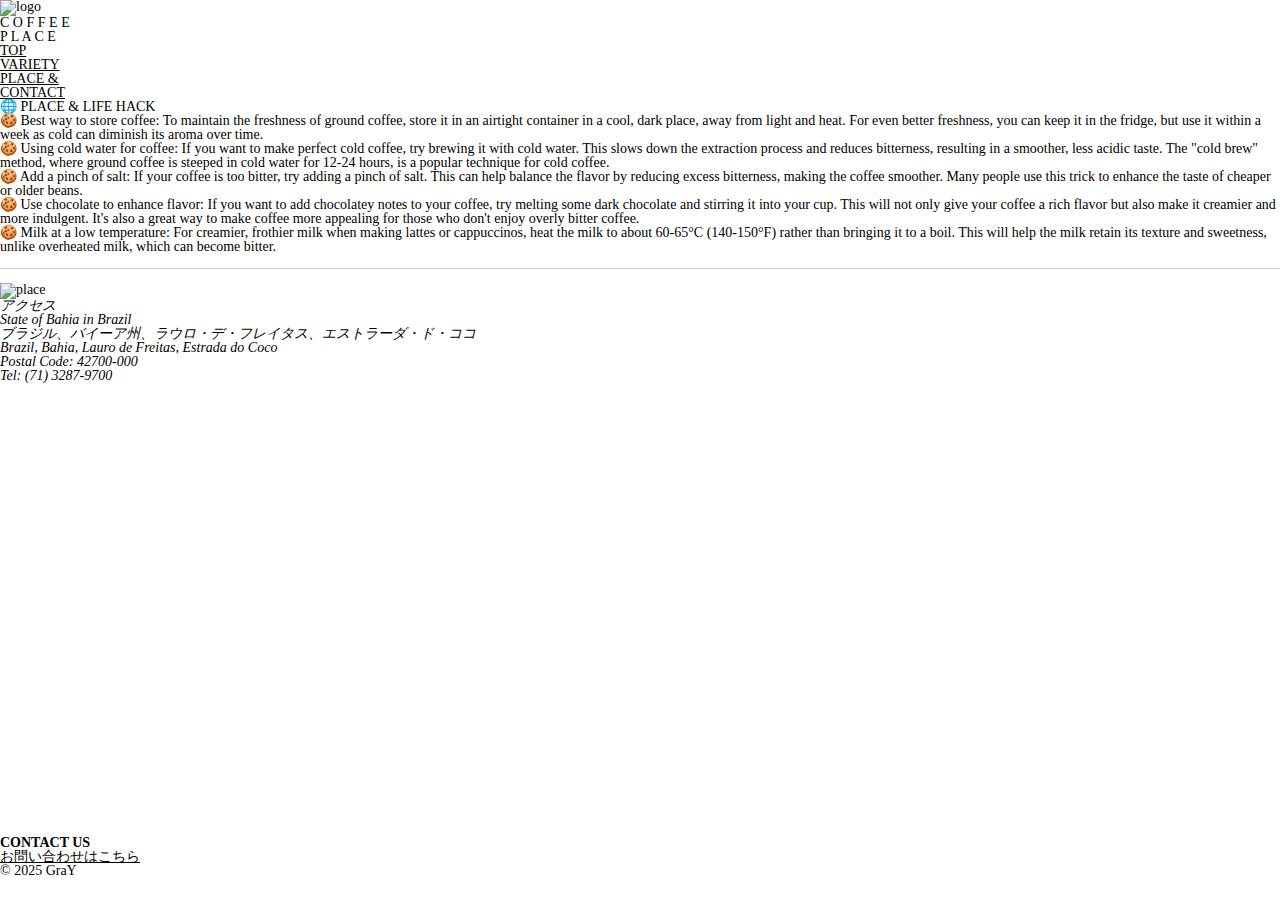
==== coffee_place.html @ 56a6056a "coffee_place.html" ====
<!DOCTYPE html>
<html lang="en-JP">
  <head>
    <title>COFFEE PLACE</title>
    <meta charset="UTF-8">
    <meta http-equiv="X-UA-Compatible" content="IE=edge">
    <meta name="viewport" content="width=device-width, user-scalable=yes, initial-scale=1.0">
    <link rel="shortcut icon" href="img/common/coffee_icon.svg">
    <link rel="stylesheet" href="coffee_reset.css">
    <link rel="stylesheet" href="coffee_common.css">
    <link rel="stylesheet" href="coffee_place.css">
  </head>
  <body>
    <header class="header header-place">
      <div class="logo"><img src="img/common/coffee_logo.svg" alt="logo"></div>
      <div class="catch-copy">
        <span class="letter">C</span>
        <span class="letter lower">O</span>
        <span class="letter">F</span>
        <span class="letter lower">F</span>
        <span class="letter">E</span>
        <span class="letter lower">E</span>
        <div class="catch-copy-space">
          <span class="letter">P</span>
          <span class="letter lower">L</span>
          <span class="letter">A</span>
          <span class="letter lower">C</span>
          <span class="letter">E</span>
        </div>
      </div>
    </header>
    <nav class="globalnav">
      <ul class="globalnav-list">
        <li><a href="coffee.html">TOP</a></li>
        <li><a href="coffee_variety.html">VARIETY</a></li>
        <li><a href="coffee_place.html" class="active">PLACE &</a></li>
        <li><a href="coffee_contact.html">CONTACT</a></li>
      </ul>
    </nav>
    <main class="main">
      <div class="wrapper">
        <section class="section-place">
          <div class="lead">
            <div class="lead-welcome-head">&#127760; PLACE & LIFE HACK</div>
            <div class="lead-welcome lh-space">&#127850; <span class="lead-lh">Best way to store coffee:</span> To maintain the freshness of ground coffee, store it in an airtight container in a cool, dark place, away from light and heat. For even better freshness, you can keep it in the fridge, but use it within a week as cold can diminish its aroma over time.</div>
            <div class="lead-welcome lh-space">&#127850; <span class="lead-lh">Using cold water for coffee:</span> If you want to make perfect cold coffee, try brewing it with cold water. This slows down the extraction process and reduces bitterness, resulting in a smoother, less acidic taste. The "cold brew" method, where ground coffee is steeped in cold water for 12-24 hours, is a popular technique for cold coffee.</div>
            <div class="lead-welcome lh-space">&#127850; <span class="lead-lh">Add a pinch of salt:</span> If your coffee is too bitter, try adding a pinch of salt. This can help balance the flavor by reducing excess bitterness, making the coffee smoother. Many people use this trick to enhance the taste of cheaper or older beans.</div>
            <div class="lead-welcome lh-space">&#127850; <span class="lead-lh">Use chocolate to enhance flavor:</span> If you want to add chocolatey notes to your coffee, try melting some dark chocolate and stirring it into your cup. This will not only give your coffee a rich flavor but also make it creamier and more indulgent. It's also a great way to make coffee more appealing for those who don't enjoy overly bitter coffee.</div>
            <div class="lead-welcome lh-space">&#127850; <span class="lead-lh">Milk at a low temperature:</span> For creamier, frothier milk when making lattes or cappuccinos, heat the milk to about 60-65°C (140-150°F) rather than bringing it to a boil. This will help the milk retain its texture and sweetness, unlike overheated milk, which can become bitter.</div>
          </div>

          <hr class="hr-between">

          <div class="place-block">
            <div class="place-img"><img src="img/place/img_place.jpg" alt="place"></div>
            <address class="address">
              <dl>
                <dt>アクセス</dt>
                <dd class="access-desc">
                  <div class="place-name">State of Bahia in Brazil</div>
                  <div class="address">
                    <div class="address-text">
                      ブラジル、バイーア州、ラウロ・デ・フレイタス、エストラーダ・ド・ココ<br>
                      Brazil, Bahia, Lauro de Freitas, Estrada do Coco
                    </div>
                    <div class="address-contact">
                      Postal Code: 42700-000<br>
                      Tel: (71) 3287-9700
                    </div>
                  </div>
                </dd>
              </dl>
            </address>
          </div>
          <div class="map">
            <iframe src="https://www.google.com/maps/embed?pb=!1m18!1m12!1m3!1d7949537.596659195!2d-47.26229009295056!3d-13.374499827151633!2m3!1f0!2f0!3f0!3m2!1i1024!2i768!4f13.1!3m3!1m2!1s0x716037ca23ca5b3%3A0x7e926f5fb491ed05!2z0JHQsNC40Y8sINCR0YDQsNC30LjQu9C40Y8!5e0!3m2!1sru!2sjp!4v1706075811372!5m2!1sru!2sjp" width="600" height="450" style="border:0;" allowfullscreen="" loading="lazy" referrerpolicy="no-referrer-when-downgrade"></iframe>
          </div>
        </section>
        <section>
          <h2 class="heading02"><span>CONTACT US</span></h2>
          <a href="coffee_contact.html" class="btn">お問い合わせはこちら</a>
        </section>
      </div>      
    </main>
    <footer class="footer">
      <div class="copy">&copy; 2025 GraY</div>
    </footer>
  </body>
</html>
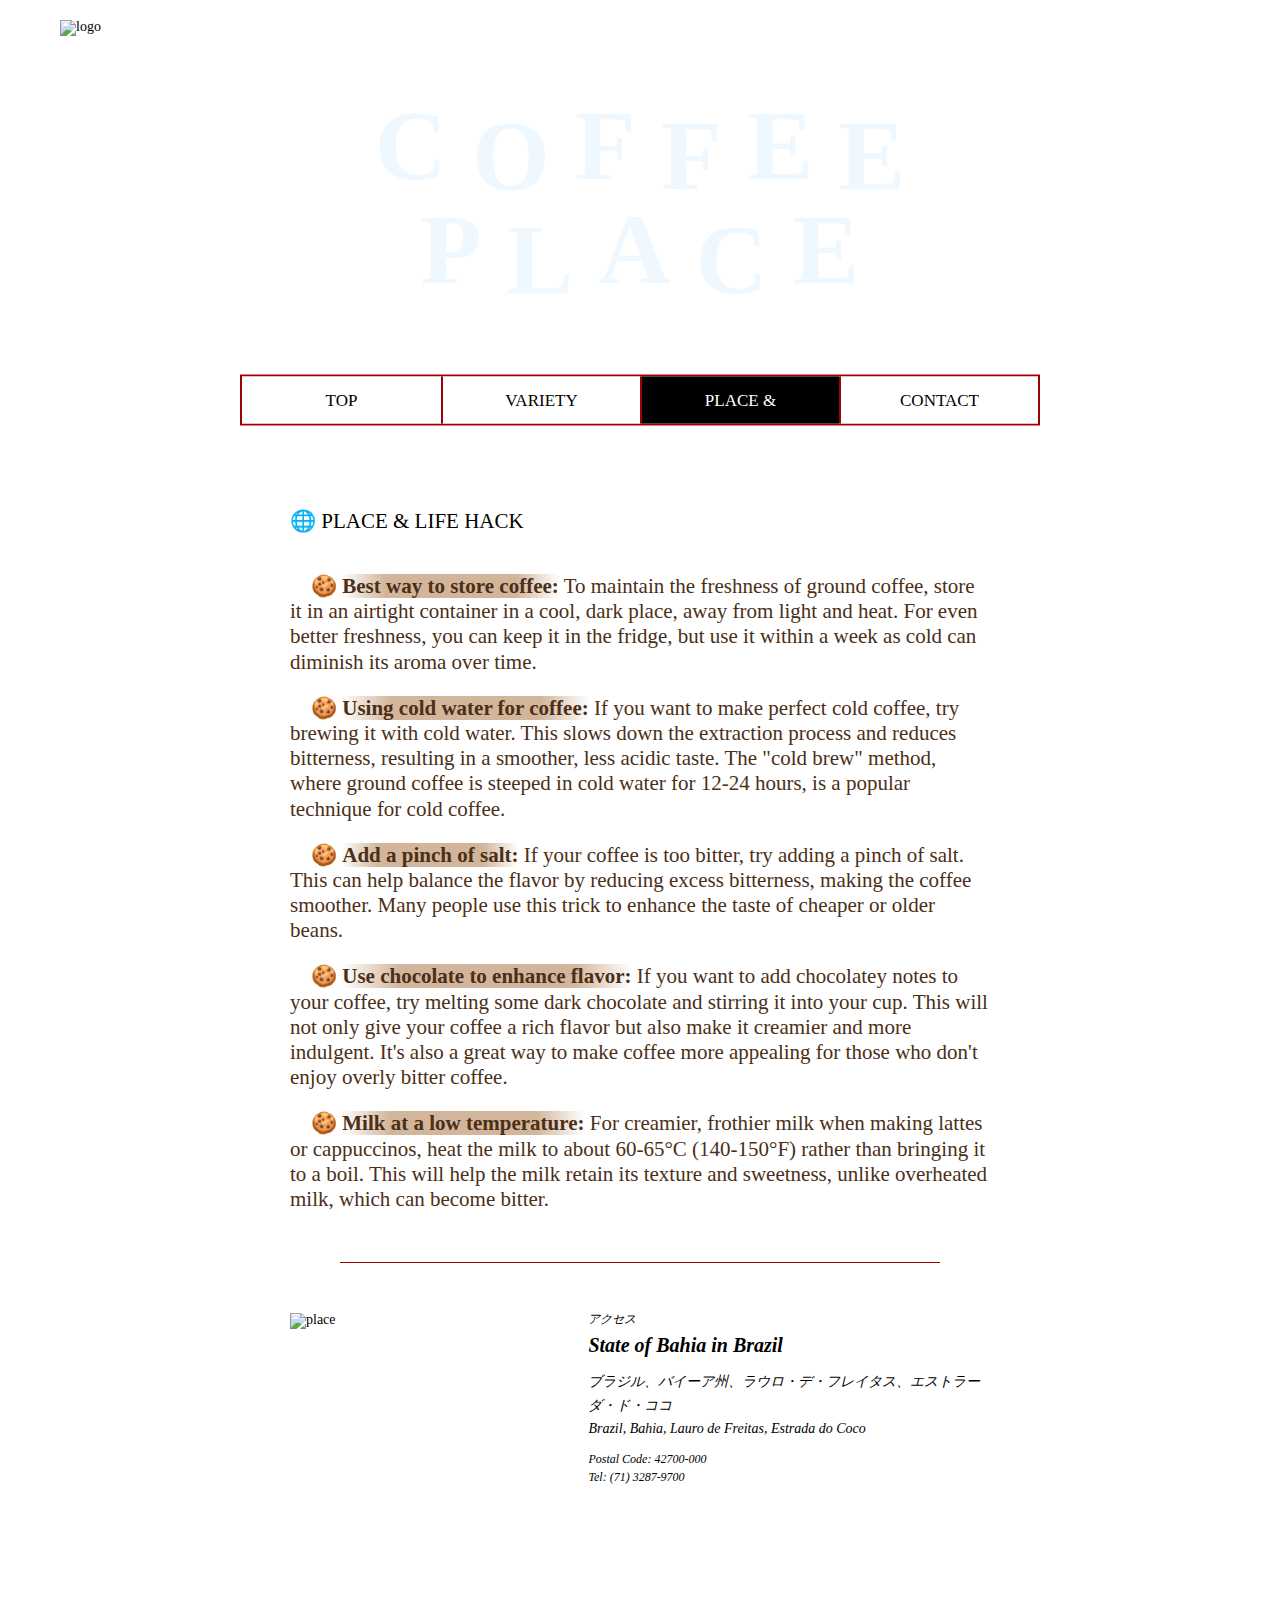
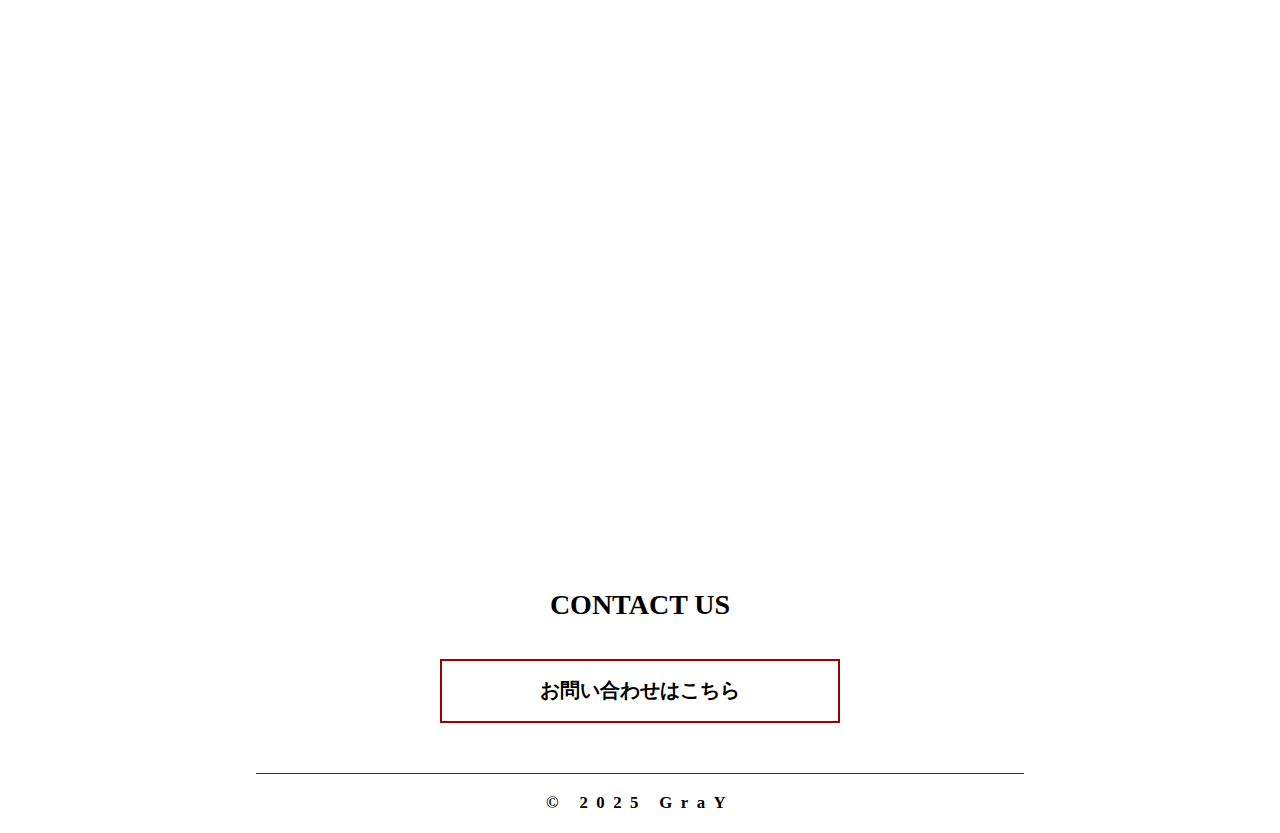
==== commit 417e56a3: "coffee_place.html" ====
--- a/coffee_place.html
+++ b/coffee_place.html
@@ -31,7 +31,7 @@
     </header>
     <nav class="globalnav">
       <ul class="globalnav-list">
-        <li><a href="coffee.html">TOP</a></li>
+        <li><a href="index.html">TOP</a></li>
         <li><a href="coffee_variety.html">VARIETY</a></li>
         <li><a href="coffee_place.html" class="active">PLACE &</a></li>
         <li><a href="coffee_contact.html">CONTACT</a></li>
--- a/coffee_common.css
+++ b/coffee_common.css
@@ -0,0 +1,229 @@
+@charset "UTF-8";
+
+.header {
+  position: relative;
+  width: 100%;
+  height: 0;
+  padding-bottom: 100%;
+  background: url(img/top/coffee_top.jpg) no-repeat center center/cover;
+}
+
+@media print, screen and (min-width: 768px) {
+  .header {
+    height: 400px;
+    padding-bottom: 0;
+  }
+}
+
+.logo {
+  position: absolute;
+  top: 0;
+  left: 40px;
+}
+
+@media print, screen and (min-width: 768px) {
+  .logo {
+    width: 120px;
+    padding: 20px;
+  }
+}
+
+.catch-copy, .page-title {
+  text-align: center;
+  width: 100%;
+  color: #4c0505;
+  font-family:'Times New Roman', Times, serif;
+  font-size: 11vw;
+  font-weight: bold;
+  position: absolute;
+  top: 50%;
+  left: 0;
+  -webkit-transform: translate(0, -50%);
+  transform: translate(0, -50%);
+}
+
+/* Style for letters */
+.letter {
+  display: inline-block;
+  position: relative;
+  transition: transform 0.3s ease;
+}
+
+.letter:hover {
+  transform: scale(1.3) !important; 
+}
+
+.lower {
+  top: 10px;
+}
+
+@media print, screen and (min-width: 768px) {
+  .catch-copy, .page-title {
+    font-size: 100px;
+  }
+}
+
+.heading02-left {
+  text-align: start;
+  font-size: 20px;
+  font-weight: bold;
+  color: #000;
+  font-family: 'Times New Roman', Times, serif;
+  margin-bottom: 20px;
+}
+
+.heading02-right {
+  text-align: end;
+  font-size: 20px;
+  font-weight: bold;
+  color: #000;
+  font-family: 'Times New Roman', Times, serif;
+  margin-bottom: 20px;
+}
+
+.heading02 {
+  text-align: center;
+  font-size: 20px;
+  font-weight: bold;
+  color: #000;
+  font-family: 'Times New Roman', Times, serif;
+  margin-bottom: 20px;
+}
+
+@media print, screen and (min-width: 768px) {
+  .heading02-left, .heading02-right, .heading02 {
+    font-size: 20px;
+    margin-bottom: 40px;
+  }
+}
+
+.heading02-left span {
+  padding-bottom: 4px;
+}
+
+.heading02-right span {
+  padding-bottom: 4px;
+}
+
+
+/* Main words */
+.lead {
+  font-family:'Times New Roman', Times, serif;
+  font-size: 1.5em;
+  margin-bottom: 2em;
+}
+
+.lead-welcome-head {
+  margin-bottom: 2em;
+  text-align: start;
+}
+
+.lead-welcome {
+  text-indent: 1em;
+  text-align: start;
+  line-height: 1.2;
+  color: #4b2f17;
+}
+
+
+
+.btn {
+  display: block;
+  text-align: center;
+  width: 200px;
+  margin: 0 auto 50px;
+  border: 2px solid #9a0303;
+  text-decoration: none;
+  padding: 13px 0 12px;
+  font-weight: bold;
+  transition: all 0.3s ease;  
+}
+
+/* Эффект при наведении */
+.btn:hover {
+  background-color: #000;
+  color: #fff;
+  opacity: 1;
+}
+
+
+@media print, screen and (min-width: 768px) {
+  .btn {
+    width: 400px;
+    padding: 20px 0;
+    font-size: 1.4em;
+  }
+}
+
+
+.footer {
+  display: block;
+  text-align: center;
+  padding: 1.5em;
+  border-top: 1.5px solid #4b2f17;
+  width: 60%;
+  margin: 0 auto;
+}
+
+@media print, screen and (min-width: 768px) {
+  .footer {
+    padding: 1.5em;
+}
+}
+
+.copy {
+  letter-spacing: 0.5em;
+  font-size: 1.2em;
+  font-weight: bold;
+  color: #000;
+}
+
+.globalnav {
+  font-family:'Times New Roman', Times, serif;
+  position: relative;
+  padding: 0 10px;
+  -webkit-transform: translate(0, -50%);
+  transform: translate(0, -50%);
+}
+
+.globalnav li {
+  display: table-cell; 
+  text-align: center;
+}
+
+.globalnav li:not(:first-child) {
+  border-left: 2px solid #9a0303;
+}
+
+.globalnav li a {
+  font-size: 1.7rem;
+  display: block;
+  background: #fff;
+  text-decoration: none;
+  padding: 15px 0;
+}
+
+.globalnav li a.active {
+  background: #000;
+  color: #fff;
+}
+
+.globalnav li a:hover {
+  opacity: 1;
+}
+
+@media print, screen and (min-width: 768px) {
+  .globalnav li a:hover {
+    background: #000;
+    color: #fff;
+  }
+}
+
+.globalnav-list {
+  width: 100%;
+  max-width: 800px;
+  margin: 0 auto;
+  display: table;
+  table-layout: fixed;
+  border: 2px solid #9a0303;
+}
--- a/coffee_place.css
+++ b/coffee_place.css
@@ -0,0 +1,133 @@
+@charset "UTF-8";
+.header.header-place {
+  background: url(img/place/coffee_place.jpg) no-repeat center center/cover;
+}
+
+.catch-copy {
+  color: rgb(240, 248, 255);
+}
+
+.catch-copy span, .page-title span {
+  padding-bottom: 4px;
+}
+
+/* life hack edit */
+.lh-space {
+  margin-bottom: 1em;
+}
+
+.lead-lh {
+  font-weight: bold;
+  background: radial-gradient(circle, #D2B59B 60%, transparent 100%);
+}
+
+.wrapper {
+  max-width: 960px;
+  margin: 0 auto;
+  padding: 0 4%;
+}
+
+.section-place {
+  padding: 30px 0 50px;
+}
+
+.hr-between {
+  margin: 50px;
+  border-top: 1px solid #9a0303;
+}
+
+@media print, screen and (min-width: 768px) {
+  .section-place {
+    padding: 60px 0 100px;
+    max-width: 700px;
+    margin: 0 auto;
+  }
+}
+
+.place-img {
+  margin-bottom: 15px;
+}
+
+@media print, screen and (min-width: 768px) {
+  .place-img {
+    width: 50%;
+    max-width: 300px;
+    padding-right: 20px;
+  }
+}
+
+.address {
+  margin-bottom: 20px;
+}
+
+.address dt {
+  font-size: 12px;
+  margin-bottom: 10px;
+}
+
+.place-name {
+  font-family: 'Times New Roman', Times, serif;
+  font-size: 20px;
+  font-weight: bold;
+  margin-bottom: 15px;
+}
+
+.address-text {
+  font-size: 14px;
+  line-height: 1.67;
+  margin-bottom: 10px;
+}
+
+.address-contact {
+  font-size: 12px;
+  line-height: 1.5;
+}
+
+@media print, screen and (min-width: 768px) {
+  .place-block {
+    display: -webkit-flex;
+    display: -ms-flexbox;
+    display: flex;
+    justify-content: center;
+    margin-bottom: 40px;
+  }
+}
+
+.map {
+  position: relative;
+  width: 100%;
+  height: 0;
+  padding-bottom: 75%;
+}
+
+.map iframe {
+  width: 100%;
+  height: 100%;
+  position: absolute;
+  top: 0;
+  left: 0;
+  bottom: 0;
+  right: 0;
+}
+
+.heading02 span {
+  display: inline-block;
+  position: relative;
+  font-size: 1.4em;
+}
+
+.heading02 span::after {
+  content: "";
+  position: absolute;
+  bottom: 0;
+  left: 0;
+  width: 0;
+  height: 1.5px;
+  background-color: #000;
+  transition: all 0.3s ease;
+}
+
+.heading02 span:hover::after {
+  width: 100%;
+  left: 0;
+}
